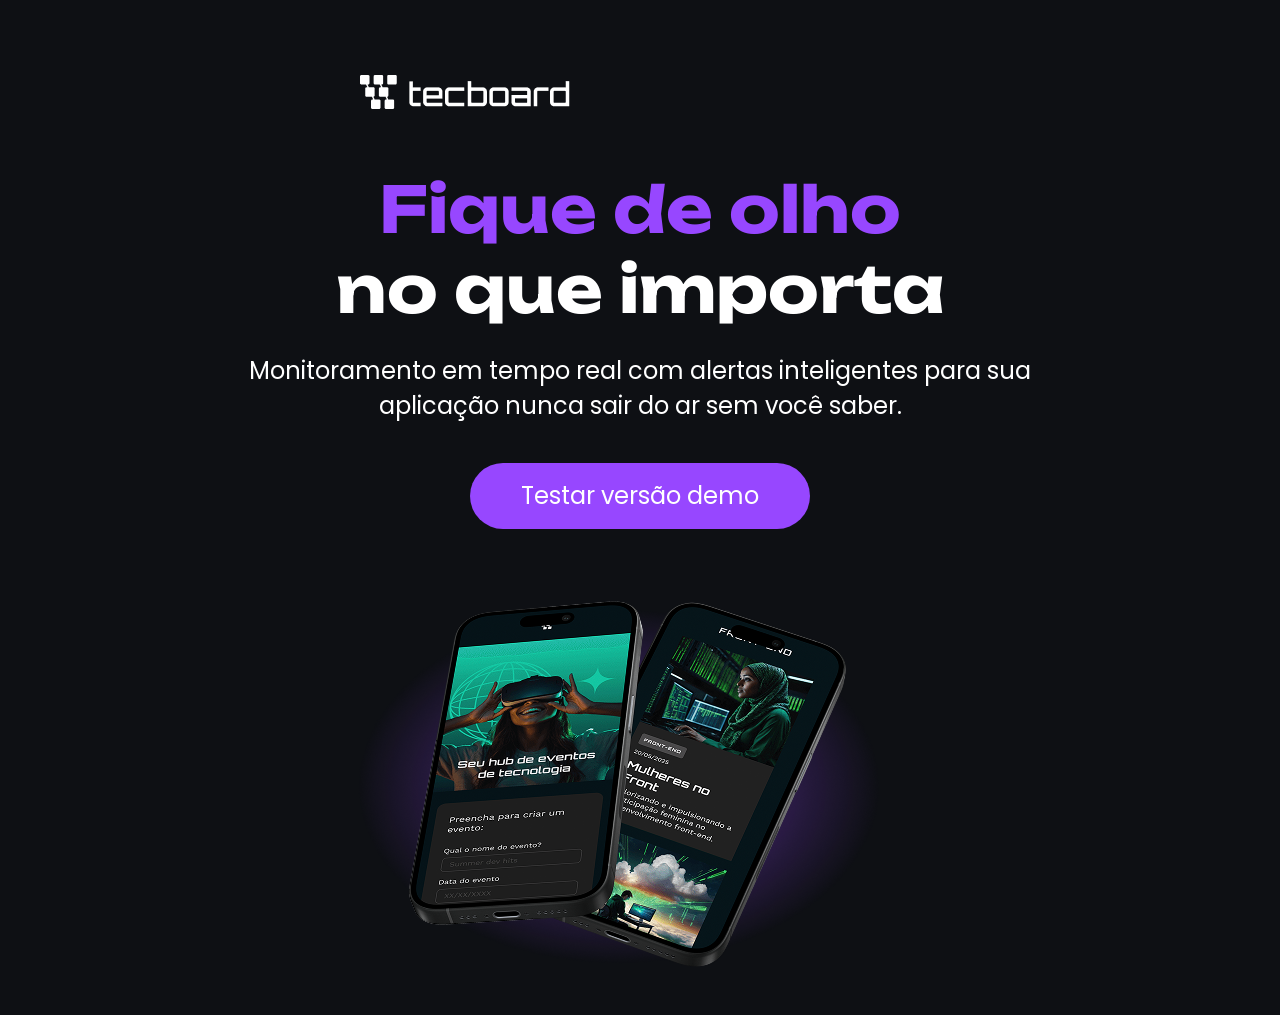
==== html/index.html @ 2257c629 "Commit inicial" ====
<!DOCTYPE html>
<html lang="pt-br">
<head>
    <meta charset="UTF-8">
    <meta name="viewport" content="width=device-width, initial-scale=1.0">
    <meta name="description" content="Tecboard App - monitore suas aplicações em tempo real, para que elas nunca saiam do ar sem você saber">
    <meta name="og:title" content="Tecboard App">
    <meta name="og:description" content="Monitore suas aplicações em tempo real, para que elas nunca saiam do ar sem você saber">
    <meta name="og:image" content="https://danicastilho.github.io/tecboard/img/celulares-sobrespostos-desktop.png">
    <meta name="og:type" content="website">
    <meta name="og:url" content="https://danicastilho.github.io/tecboard/">

    <link rel="icon" href="../imagem/Favicon roxo.svg" type="image/svg+xml">
    <link rel="stylesheet" href="../css/styles.css">
    
    <title>Tecboard</title>
    
    <meta name="google-site-verification" content="54-Po2ep1Lbu1mtYSbjfC4UkEeluThC8_FXgffuajUg" />
</head>
<body>
    <header>
        <img src="../imagem/Logo branca.png" alt="Logo do Tecboard App na cor branca">
    </header>
    <main>
        <section>
            <h1>
                <span>Fique de olho</span>
                <br>no que importa
            </h1>
            <p>Monitoramento em tempo real com alertas inteligentes para sua <span>aplicação</span> nunca sair do ar sem você saber.</p>
            <a href="#" title="Teste a versão demo do App Tecboard">Testar versão demo</a>
            <img src="../imagem/celulares-sobrepostos-desktop.png" alt="Tela do App Tecboard em dois celulares pretos sobrepostos, com destaque para o hub de eventos de tecnologia.">
        </section>
    </main>
</body>
</html>
---- css/styles.css ----
/* Definição de fontes */
@font-face {
    font-family: "Unbounded";
    src: url("../fonts/Unbounded-Bold.ttf") format("truetype");
    font-weight: 700;
    font-style: normal;
    font-display: swap;
}

@font-face {
    font-family: "Poppins";
    src: url("../fonts/Poppins-Regular.ttf") format("truetype");
    font-weight: 400;
    font-style: normal;
    font-display: swap;
}

/* Reset */
* {
    margin: 0;
    padding: 0;
}

/* Estilo Desktop */
body{
    background-color:#0E1014;
    color: #ffffff;
}

header img{
    display: block;
    margin: 75px 0 0 360px;
}

h1{
    font-size: 64px;
    font-family: "Unbounded", sans-serif;
    text-align: center;
    margin-top: 60px;
}

h1 span{
    color: #9747FF;
}

p{
    font-family: "Poppins", sans-serif;
    font-size: 24px;
    text-align: center;
    margin: 24px auto 0;
    width: 792px;
}

a{
    color: #ffffff;
    font-family: "Poppins", sans-serif;
    font-size: 24px;
    text-decoration: none;
    background-color: #9747FF;
    width: 340px;
    height: 66px;
    display: block;
    text-align: center;
    line-height: 66px;
    border-radius: 36px;
    margin: 40px auto;
}

a:hover{
    background-color: #8233E8;
}

section img{
    display: block;
    width: 792px;
    height: 446px;
    margin: 0 auto;
}


@media(max-width: 768px){

    header img{
        margin:65px 0 0 60px;
    }

    p{
        width: 648px;
    }

}

@media(max-width: 375px){
    header img{
        margin:32px 0 0 16px;
    }
    h1{
        font-size: 40px;
    }
    p{
        font-size: 20px;
        width: 340px;
    }
    a{
        font-size: 20px;
        width: 251px;
    }
    section img{
        width: 340px;
        height: 230px;
    }
}
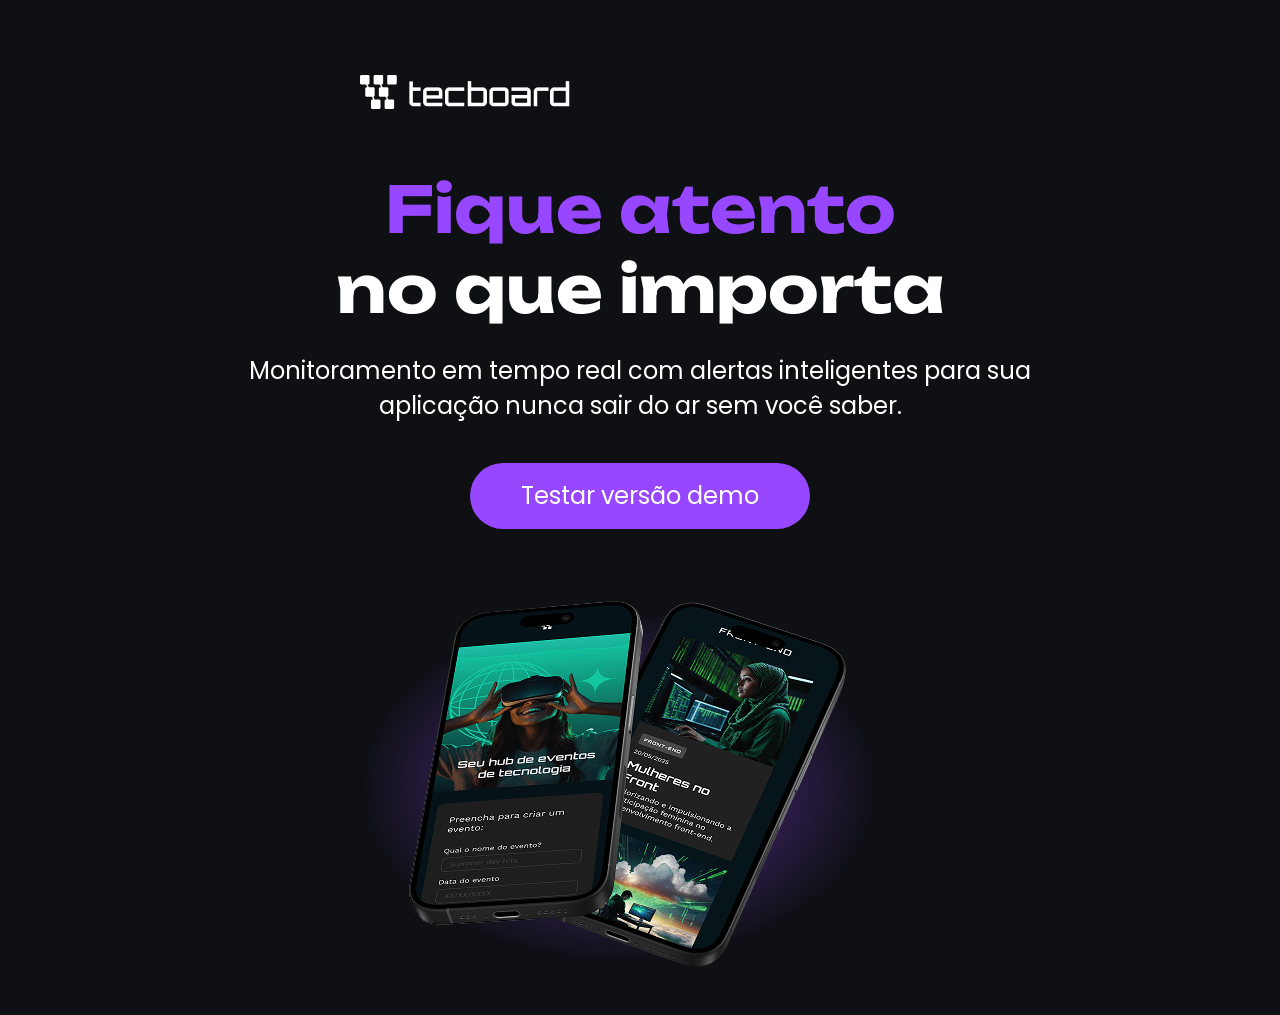
==== commit e0da2191: "Alteração do H1" ====
--- a/html/index.html
+++ b/html/index.html
@@ -24,7 +24,7 @@
     <main>
         <section>
             <h1>
-                <span>Fique de olho</span>
+                <span>Fique atento</span>
                 <br>no que importa
             </h1>
             <p>Monitoramento em tempo real com alertas inteligentes para sua <span>aplicação</span> nunca sair do ar sem você saber.</p>
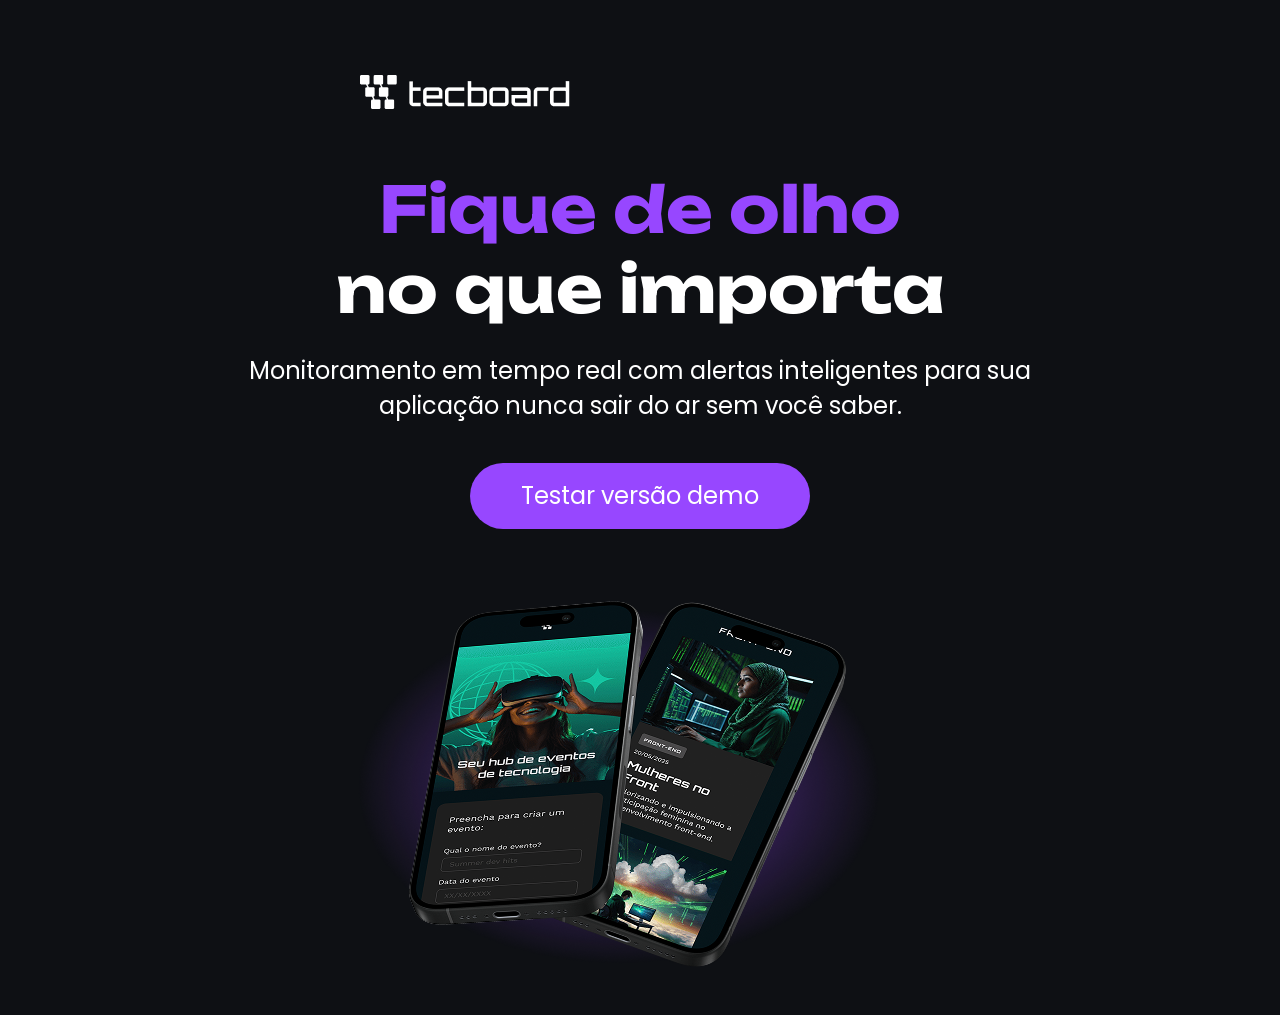
==== commit bbb7a8ed: ""Update index.html"" ====
--- a/html/index.html
+++ b/html/index.html
@@ -24,7 +24,7 @@
     <main>
         <section>
             <h1>
-                <span>Fique atento</span>
+                <span>Fique de olho</span>
                 <br>no que importa
             </h1>
             <p>Monitoramento em tempo real com alertas inteligentes para sua <span>aplicação</span> nunca sair do ar sem você saber.</p>
